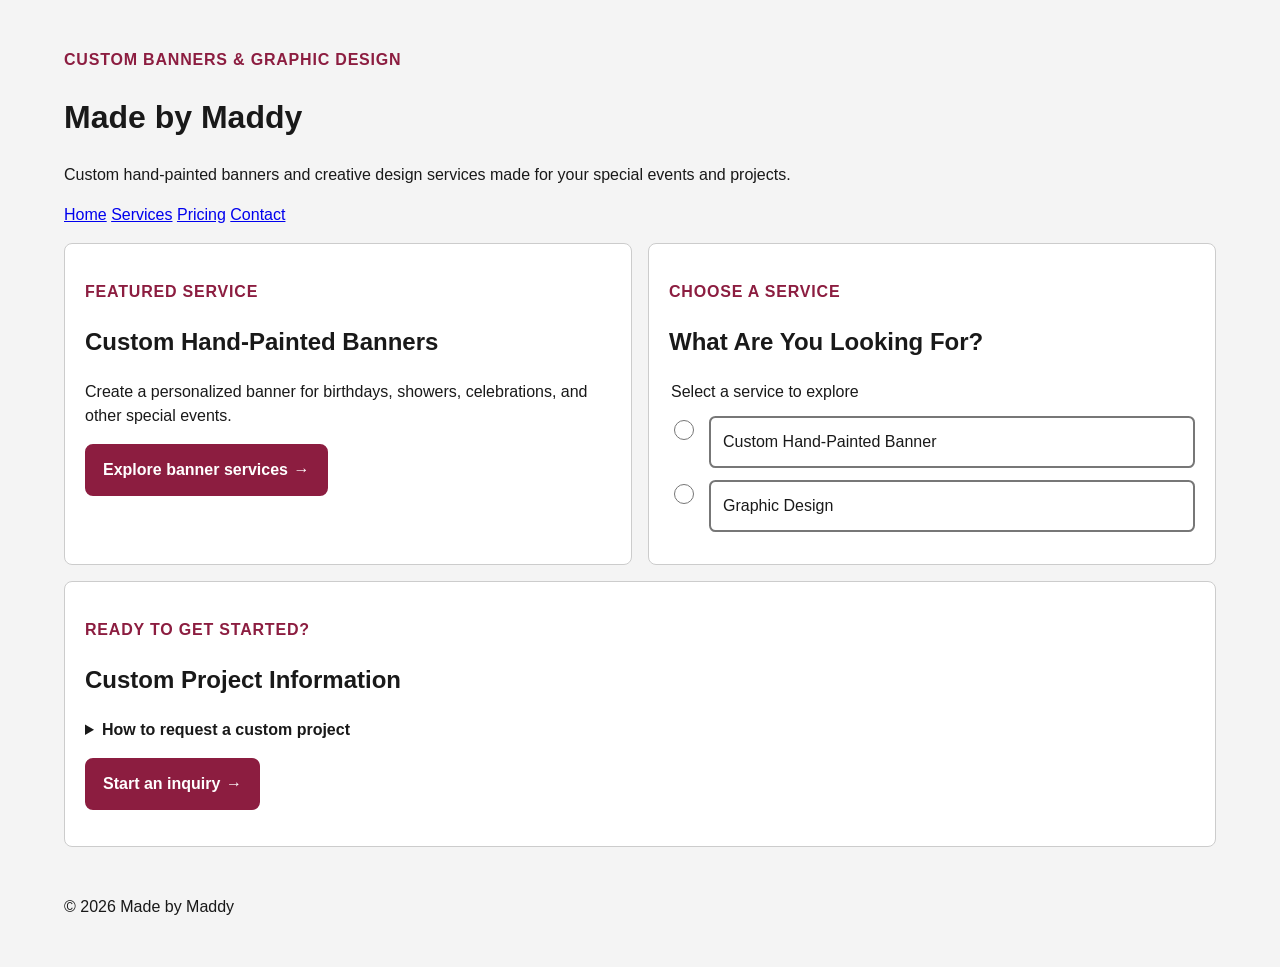
==== index.html @ 642ea33f "Initial commit" ====
<!DOCTYPE html>
<html lang="en">
<head>
  <meta charset="utf-8">
  <meta name="viewport" content="width=device-width,initial-scale=1">
  <title>Home | Made by Maddy</title>
  <link rel="stylesheet" href="styles.css">
</head>
<body>
 <a class="skip-link" href="#main">Skip to main content</a>
  <header class="study-header">
  <p class="eyebrow">Custom Banners &amp; Graphic Design</p>
  <h1>Made by Maddy</h1>
  <p>Custom hand-painted banners and creative design services made for your special events and projects.</p>

  <nav aria-label="Main navigation">
    <a href="index.html" aria-current="page">Home</a>
    <a href="services.html">Services</a>
    <a href="pricing.html">Pricing</a>
    <a href="contact.html">Contact</a>
  </nav>
</header>
  <main id="main" class="specimen-grid">
    <section class="specimen" aria-labelledby="action-heading">
  <p class="specimen-number">Featured Service</p>
  <h2 id="action-heading">Custom Hand-Painted Banners</h2>
  <p>Create a personalized banner for birthdays, showers, celebrations, and other special events.</p>
  <p><a class="action" href="services.html">Explore banner services</a></p>
</section>

    <section class="specimen" aria-labelledby="selection-heading">
  <p class="specimen-number">Choose a Service</p>
  <h2 id="selection-heading">What Are You Looking For?</h2>

  <fieldset class="choices">
    <legend>Select a service to explore</legend>

    <div class="choice">
      <input type="radio" name="service" id="service-banner">
      <label for="service-banner">Custom Hand-Painted Banner</label>
    </div>

    <div class="choice">
      <input type="radio" name="service" id="service-design">
      <label for="service-design">Graphic Design</label>
    </div>
  </fieldset>
</section>

    <section class="specimen" aria-labelledby="confirmation-heading">
  <p class="specimen-number">Ready to Get Started?</p>
  <h2 id="confirmation-heading">Custom Project Information</h2>

  <details>
    <summary>How to request a custom project</summary>
    <div class="confirmation" id="result">
      <strong>Have an idea in mind?</strong>
      Visit the Contact page to tell me about your project, event, and design needs.
    </div>
  </details>

  <p><a class="action" href="contact.html">Start an inquiry</a></p>
</section>
  </main>
  <footer>
  <p>&copy; 2026 Made by Maddy</p>
</footer>
</body>
</html>
---- styles.css ----
:root {
  --brand: #8c1d40;
  --accent: #ffc627;
  --ink: #191919;
  --paper: #fff;
  --surface: #f4f4f4;
  --focus: #0077b6;
  --max: 72rem;
  --space: 1rem;
}

* {
  box-sizing: border-box;
}

body {
  margin: 0;
  color: var(--ink);
  background: var(--surface);
  font: 1rem/1.5 Arial, sans-serif;
}

.skip-link {
  position: absolute;
  top: -6rem;
  left: .5rem;
  z-index: 20;
  padding: .75rem;
  background: var(--paper);
  color: var(--ink);
}

.skip-link:focus {
  top: .5rem;
}

.study-header,
.specimen-grid,
footer {
  width: min(100% - 2rem, var(--max));
  margin-inline: auto;
}

.study-header {
  padding-block: 2rem 1rem;
}

.eyebrow,
.specimen-number {
  color: var(--brand);
  font-weight: 700;
  text-transform: uppercase;
  letter-spacing: .05em;
}

.specimen-grid {
  display: grid;
  gap: var(--space);
}

.specimen {
  padding: 1.25rem;
  background: var(--paper);
  border: 1px solid #ccc;
  border-radius: .5rem;
}

.action {
  display: inline-block;
  padding: .75rem 1rem;
  background: var(--brand);
  color: var(--paper);
  border: 2px solid var(--brand);
  border-radius: .5rem;
  font-weight: 700;
  text-decoration: none;
  transition: transform 180ms ease, box-shadow 180ms ease;
}

.action::after {
  content: " →";
  display: inline-block;
  margin-left: .35rem;
  transition: transform 180ms ease;
}

.action:hover::after,
.action:focus-visible::after {
  transform: translateX(.25rem);
}

.action:hover {
  transform: translateY(-2px);
  box-shadow: 0 .35rem .75rem rgba(0, 0, 0, .2);
}

.action:focus-visible {
  outline: 3px solid var(--focus);
  outline-offset: 3px;
  box-shadow: 0 0 0 2px var(--paper);
}

.action:active {
  transform: translateY(1px);
  box-shadow: 0 .1rem .25rem rgba(0, 0, 0, .2);
}

.choices {
  margin: 0;
  padding: 0;
  border: 0;
}

.choice {
  display: grid;
  grid-template-columns: auto 1fr;
  gap: .75rem;
  align-items: start;
  margin-block: .75rem;
}

.choice input {
  width: 1.25rem;
  height: 1.25rem;
  margin-top: .25rem;
}

.choice label {
  display: grid;
  gap: .1rem;
  padding: .75rem;
  border: .15rem solid #777;
  border-radius: .4rem;
}

.choice-title {
  font-weight: 700;
}

.choice-help {
  color: #444;
}

.choice input:focus-visible + label {
  outline: 3px solid var(--focus);
  outline-offset: 3px;
}

.choice input:checked + label {
  border-width: .25rem;
  font-weight: 700;
  box-shadow: 0 .25rem .5rem rgba(0, 0, 0, .15);
  background: linear-gradient(135deg, var(--paper), var(--surface));
}

.choice input:checked + label::after {
  content: "Selected ✓";
  font-weight: 700;
}

summary {
  cursor: pointer;
  font-weight: 700;
}

.confirmation {
  margin-top: .75rem;
  padding: 1rem;
}

@keyframes confirm-pulse {
  0% {
    transform: scale(1);
  }

  50% {
    transform: scale(1.03);
  }

  100% {
    transform: scale(1);
  }
}

details[open] .confirmation {
  animation: confirm-pulse 400ms ease-out 1;
}

@media (prefers-reduced-motion: reduce) {
  .action,
  .action::after {
    transition-duration: 0.01ms;
  }

  details[open] .confirmation {
    animation: none;
  }
}

footer {
  padding-block: 2rem;
}

@media (min-width:48rem) {
  .specimen-grid {
    grid-template-columns: repeat(2, 1fr);
  }

  .specimen:last-child {
    grid-column: 1 / -1;
  }
}
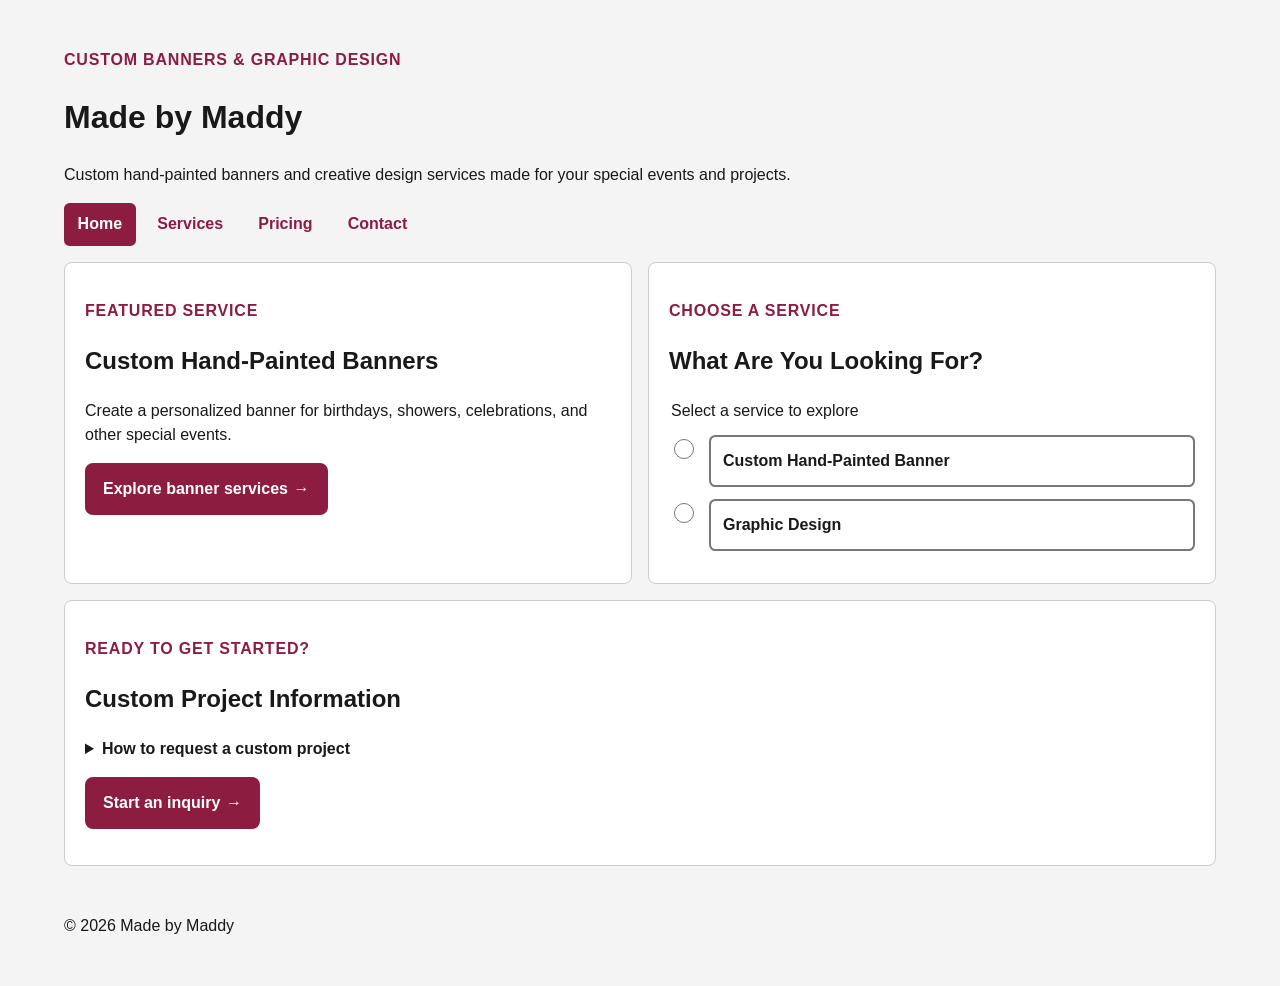
==== commit e5e9447e: "Add descriptive metadata across site pages" ====
--- a/index.html
+++ b/index.html
@@ -3,6 +3,7 @@
 <head>
   <meta charset="utf-8">
   <meta name="viewport" content="width=device-width,initial-scale=1">
+  <meta name="description" content="Made by Maddy creates custom hand-painted banners and graphic design for special events, businesses, and personal projects.">
   <title>Home | Made by Maddy</title>
   <link rel="stylesheet" href="styles.css">
 </head>
--- a/styles.css
+++ b/styles.css
@@ -34,15 +34,45 @@
   top: .5rem;
 }
 
-.study-header,
+header,
 .specimen-grid,
+main,
 footer {
   width: min(100% - 2rem, var(--max));
   margin-inline: auto;
 }
 
-.study-header {
+header {
   padding-block: 2rem 1rem;
+}
+
+nav {
+  display: flex;
+  flex-wrap: wrap;
+  gap: .5rem;
+  margin-top: 1rem;
+}
+
+nav a {
+  padding: .6rem .85rem;
+  color: var(--brand);
+  font-weight: 700;
+  text-decoration: none;
+  border-radius: .35rem;
+}
+
+nav a:hover {
+  background: var(--paper);
+}
+
+nav a:focus-visible {
+  outline: 3px solid var(--focus);
+  outline-offset: 2px;
+}
+
+nav a[aria-current="page"] {
+  background: var(--brand);
+  color: var(--paper);
 }
 
 .eyebrow,
@@ -163,6 +193,11 @@
   font-weight: 700;
 }
 
+summary:focus-visible {
+  outline: 3px solid var(--focus);
+  outline-offset: 3px;
+}
+
 .confirmation {
   margin-top: .75rem;
   padding: 1rem;
@@ -189,7 +224,14 @@
 @media (prefers-reduced-motion: reduce) {
   .action,
   .action::after {
-    transition-duration: 0.01ms;
+    transition: none;
+  }
+
+  .action:hover,
+  .action:active,
+  .action:hover::after,
+  .action:focus-visible::after {
+    transform: none;
   }
 
   details[open] .confirmation {
@@ -199,6 +241,124 @@
 
 footer {
   padding-block: 2rem;
+}
+
+.project-example {
+  max-width: 42rem;
+  margin: 1.5rem 0;
+}
+
+.project-example img {
+  display: block;
+  width: 100%;
+  height: auto;
+  border-radius: .5rem;
+}
+
+.project-example figcaption {
+  margin-top: .5rem;
+  color: #444;
+  font-size: .9rem;
+}
+
+.brand-mark {
+  display: block;
+  width: 10rem;
+  height: auto;
+  margin: .25rem 0 1rem;
+  color: var(--brand);
+}
+
+.services-intro {
+  position: relative;
+}
+
+.services-intro::before {
+  content: "";
+  display: block;
+  width: 3rem;
+  height: 3rem;
+  margin-bottom: .75rem;
+  background: var(--accent);
+  clip-path: circle(50%);
+}
+
+form {
+  display: grid;
+  gap: 1rem;
+  max-width: 40rem;
+  margin-top: 1rem;
+}
+
+form div {
+  display: grid;
+  gap: .35rem;
+}
+
+label {
+  font-weight: 700;
+}
+
+input,
+select,
+textarea {
+  width: 100%;
+  padding: .7rem;
+  border: 1px solid #777;
+  border-radius: .35rem;
+  font: inherit;
+  background: var(--paper);
+  color: var(--ink);
+}
+
+input:focus-visible,
+select:focus-visible,
+textarea:focus-visible {
+  outline: 3px solid var(--focus);
+  outline-offset: 2px;
+}
+
+button {
+  width: fit-content;
+  padding: .75rem 1rem;
+  border: 2px solid var(--brand);
+  border-radius: .5rem;
+  background: var(--brand);
+  color: var(--paper);
+  font: inherit;
+  font-weight: 700;
+  cursor: pointer;
+}
+
+button:focus-visible {
+  outline: 3px solid var(--focus);
+  outline-offset: 3px;
+}
+
+table {
+  width: 100%;
+  border-collapse: collapse;
+  margin-block: 1rem;
+  background: var(--paper);
+}
+
+caption {
+  margin-bottom: .5rem;
+  font-weight: 700;
+  text-align: left;
+}
+
+th,
+td {
+  padding: .75rem;
+  border: 1px solid #777;
+  text-align: left;
+  vertical-align: top;
+}
+
+th {
+  background: var(--brand);
+  color: var(--paper);
 }
 
 @media (min-width:48rem) {
@@ -209,4 +369,15 @@
   .specimen:last-child {
     grid-column: 1 / -1;
   }
+}
+
+@media (max-width: 30rem) {
+  nav {
+    flex-direction: column;
+    align-items: stretch;
+  }
+
+  nav a {
+    text-align: center;
+  }
 }
